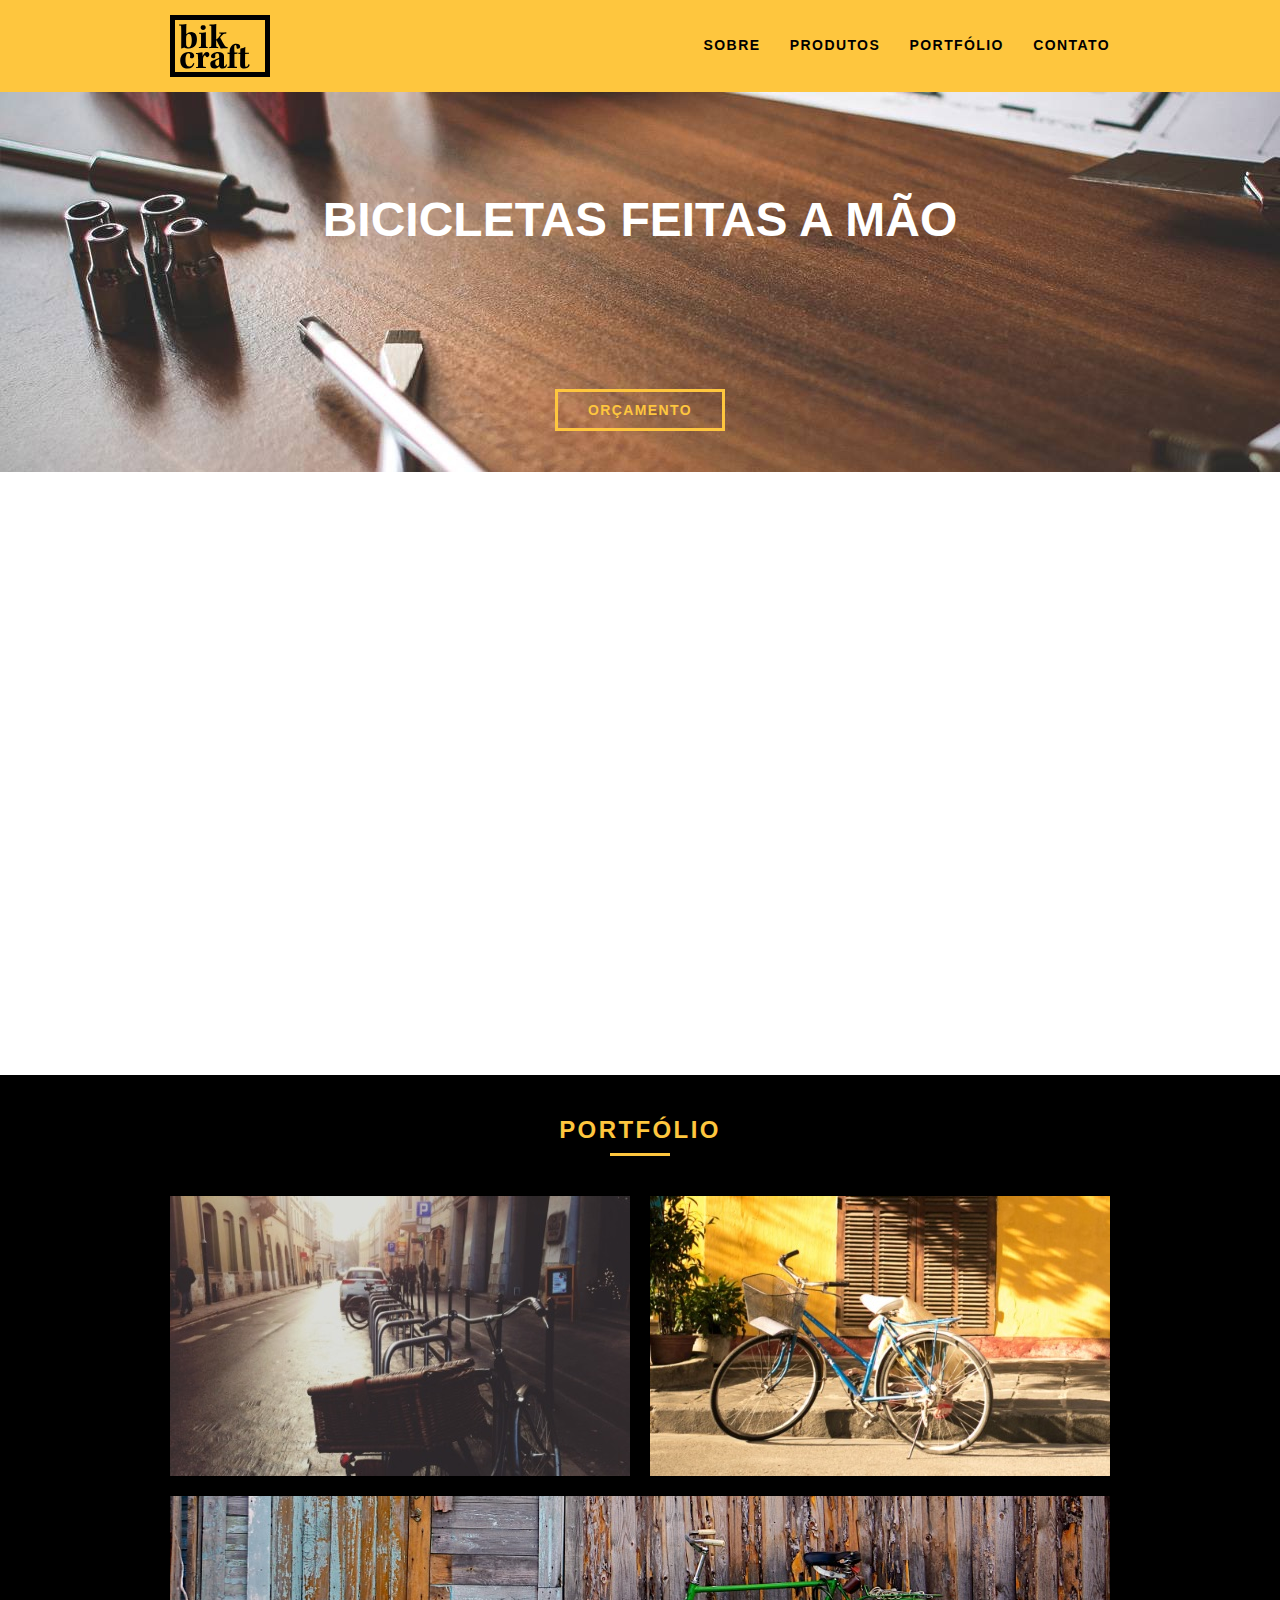
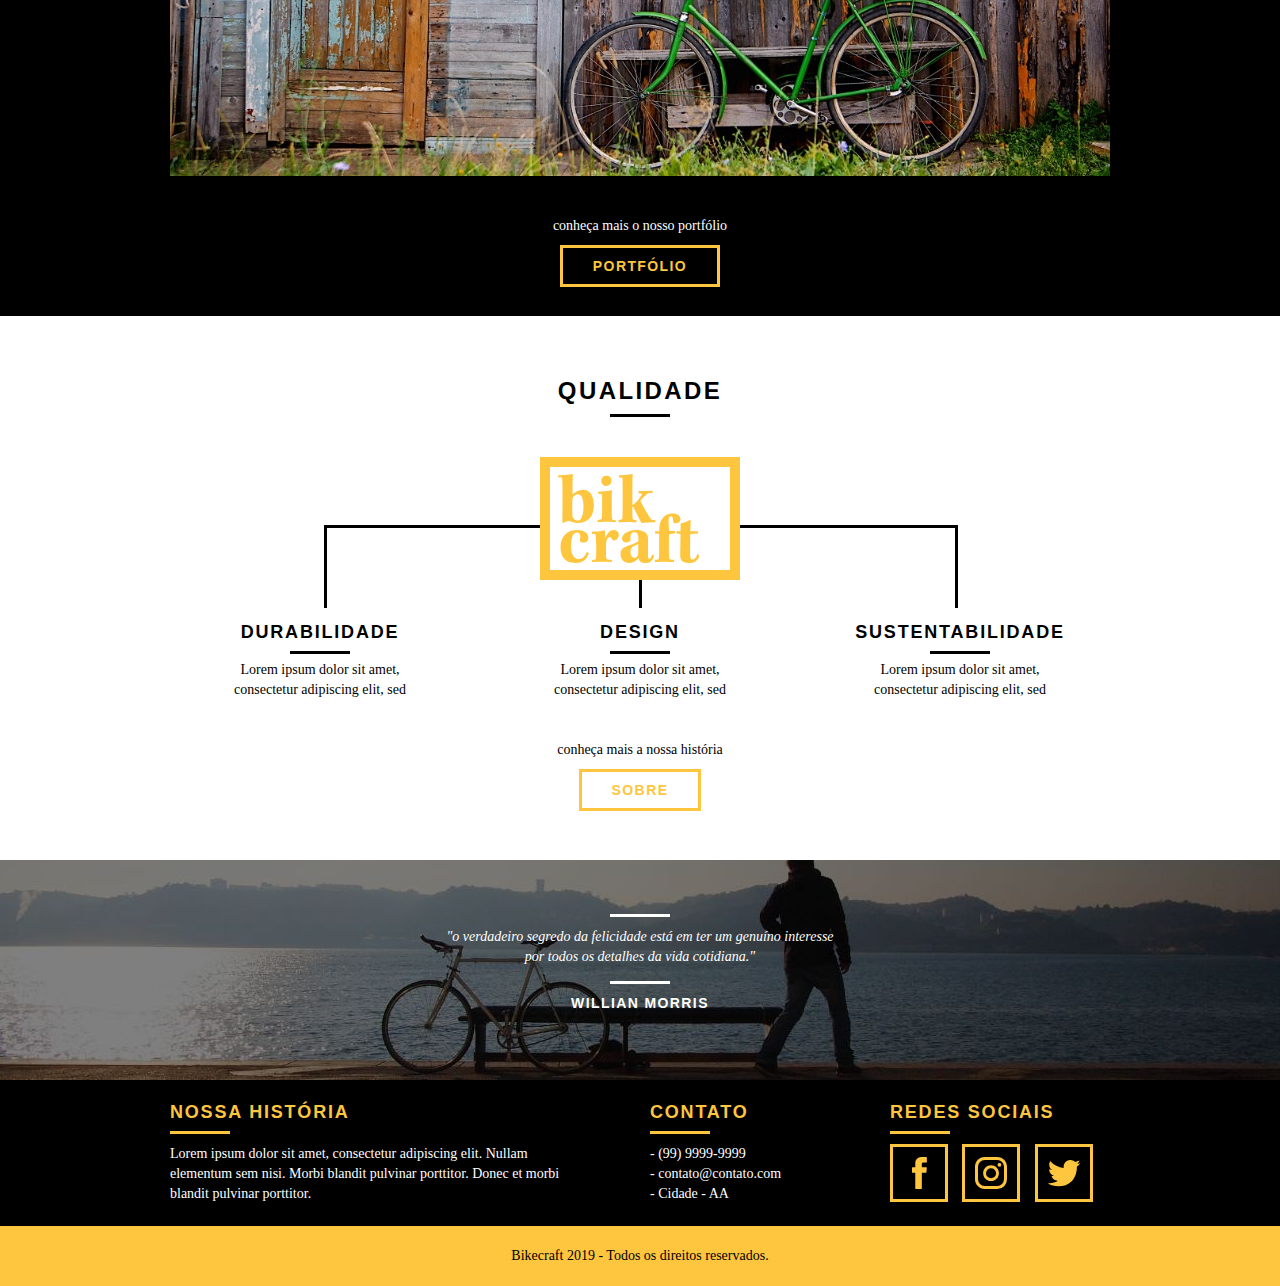
==== index.html @ b0b3959c "First Commit" ====
<!DOCTYPE html>
<html lang="pt-br">

<head>
	<meta charset="utf-8">
	<meta http-equiv=“Pragma” content=”no-cache”>
	<meta http-equiv=“Expires” content=”-1″>
	<meta http-equiv=“CACHE-CONTROL” content=”NO-CACHE”>
	<title>Bikcraft - Bicicletas Personalizadas - Em Vargem Grande Paulista</title><!--? até 70-->
	<meta name="description" content="Compre a sua bicicleta personalizada na Bikecraft.<!--? até 140-->
	Possuímos modelos Passeio, Retrô e Esporte.">
	<meta property="og:type" content="website"> 
	<meta property="og:title" content="Bikcraft - Home - Bicicletas Personalizadas"> 
	<meta property="og:description" content="Compre a sua bicicleta personalizada na Bikecraft.
	Possuímos modelos Passeio, Retrô e Esporte."> 
	<meta property="og:url" content="http://bickcraft.com/"> 
	<meta property="og:image" content="http://bickcraft.com/assets/og_image.png"> 
	<meta name="viewport" content="width=device-width, initial-scale=1"> 
	<link rel="shortcut icon" href="favicon.ico">
	
	<link rel="stylesheet" href="css/style.css">

<script>document.documentElement.classList.add('js');</script>
</head>

<body>
	<header class="header">
		<div class="container">
			<a href="index.html" class="grid-4">
				<img src="assets/bikcraft.svg" alt="Bikcraft_logo">
			</a>
			<nav class="grid-12 header_menu">
				<ul>
					<li><a href="sobre.html">Sobre</a></li>
					<li><a href="produtos.html">Produtos</a></li>
					<li><a href="portfolio.html">Portfólio</a></li>
					<li><a href="contato.html">Contato</a></li>
				</ul>
			</nav>
		</div>
	</header>
	<section class="introducao">
		<div class="container">
			<h1 data-anime="400" class="fadeInDown">Bicicletas feitas a mão</h1>
			<blockquote data-anime="800" class="quote-externo fadeInDown">
				<p>"Não tenha nada em sua casa que voce não considere util ou acredite ser bonito"</p>
				<cite data-anime="1200" class="fadeInDown">Willian Morris</cite>
			</blockquote>
			<a href="produtos.html" class="btn">Orçamento</a>
		</div>
	</section>
	<section  data-anime="1600" class="produtos container fadeInDown">
		<h2 class="subtitulo">Produtos</h2>
		<ul class="produtos_lista">

			<li class="grid-1-3">
				<div class="produtos_icone">
					<img src="assets/produtos/passeio.svg" alt="Bikcraft_Passeio">
				</div>
				<h3>Passeio</h3>
				<p>Lorem ipsum dolor sit amet, consectetur adipiscing elit, sed do eiusmod tempor.</p>
			</li>
			<li class="grid-1-3">
				<div class="produtos_icone">
					<img src="assets/produtos/esporte.svg" alt="Bikcraft_Esporte">
				</div>
				<h3>Esporte</h3>
				<p>Lorem ipsum dolor sit amet, consectetur adipiscing elit, sed do eiusmod tempor.</p>
			</li>
			<li class="grid-1-3">
				<div class="produtos_icone">
					<img src="assets/produtos/retro.svg" alt="Bikcraft_Retrô">
				</div>
				<h3>Retrô</h3>
				<p>Lorem ipsum dolor sit amet, consectetur adipiscing elit, sed do eiusmod tempor.</p>
			</li>
		</ul>
		<div class="call">
			<p>Clique aqui e veja o detalhe dos produtos.</p>
			<a href="produtos.html" class="btn btn_preto">produtos</a>
		</div>
	</section>
	<!-- Fim produtos -->
	<section class="portfolio">
		<div class="container">
			<h2 class="subtitulo">Portfólio</h2>
			<ul class="portfolio_lista">
				<li class="grid-8"><img src="assets/portfolio/retro.jpg" alt="Bicicleta Retrô"></li>
				<li class="grid-8"><img src="assets/portfolio/passeio.jpg" alt="Bicicleta Passeio"></li>
				<li class="grid-16"><img src="assets/portfolio/esporte.jpg" alt="Bicicleta Esporte"></li>
			</ul>
		</div>
		<div class="call">
			<p>conheça mais o nosso portfólio</p>
			<a href="portfolio.html" class="btn">Portfólio</a>
		</div>
	</section>
	<section class="qualidade container">
		<h2 class="subtitulo">Qualidade</h2>
		<img src="assets/bikcraft-qualidade.svg" alt="Bikcraft">
		<ul class="qualidade_lista">
			<li class="grid-1-3">
				<h3>Durabilidade</h3>
				<p>Lorem ipsum dolor sit amet, consectetur adipiscing elit, sed</p>
			</li>
			<li class="grid-1-3">
				<h3>Design</h3>
				<p>Lorem ipsum dolor sit amet, consectetur adipiscing elit, sed</p>
			</li>
			<li class="grid-1-3">
				<h3>Sustentabilidade</h3>
				<p>Lorem ipsum dolor sit amet, consectetur adipiscing elit, sed</p>
			</li>
		</ul>
		<div class="call">
			<p>conheça mais a nossa história</p>
			<a href="sobre.html" class="btn btn_preto">Sobre</a>
		</div>
	</section>
	<div class="quebra">
		<blockquote class="quote-externo container">
			<p>"o verdadeiro segredo da felicidade está em ter um genuíno interesse por todos os detalhes da vida cotidiana."
			</p>
			<cite>Willian Morris</cite>
		</blockquote>
	</div>
	<footer>
		<div class="footer">
			<div class="container">

				<div class="grid-8 footer_historia">
					<h3>Nossa História</h3>
					<p>Lorem ipsum dolor sit amet, consectetur adipiscing elit. Nullam elementum sem nisi. Morbi blandit pulvinar
						porttitor. Donec et morbi blandit pulvinar porttitor.</p>
				</div>

				<div class="grid-4 footer_contato">
					<h3>Contato</h3>
					<ul>
						<li>- (99) 9999-9999</li>
						<li>- contato@contato.com</li>
						<li>- Cidade - AA</li>
					</ul>
				</div>

				<div class="grid-4 footer_sociais">
					<h3>Redes Sociais</h3>
					<ul>
						<li><a href="http://facebook.com" target="_blank"><img src="assets/redes-sociais/facebook.svg" alt="Facebook"></a></li>
						<li><a href="http://instagram.com" target="_blank"><img src="assets/redes-sociais/instagram.svg" alt="Instagram"></a></li>
						<li><a href="http://twitter.com" target="_blank"><img src="assets/redes-sociais/twitter.svg" alt="Twitter"></a></li>				
					</ul>
				</div>
				
			</div>
		</div>
		<div class="copy">
			<div class="container">
				<p class="grid-16">Bikecraft 2019 - Todos os direitos reservados.</p>
			</div>
		</div>
	</footer>
	<script src="./js/simple-anime.js"></script>
	<script src="./js/script.js"></script>
</body>

</html>
---- css/style.css ----
html{line-height:1.15;-webkit-text-size-adjust:100%}body{margin:0}main{display:block}h1{font-size:2em;margin:.67em 0}hr{box-sizing:content-box;height:0;overflow:visible}pre{font-family:monospace,monospace;font-size:1em}a{background-color:transparent}abbr[title]{border-bottom:none;text-decoration:underline;text-decoration:underline dotted}b,strong{font-weight:bolder}code,kbd,samp{font-family:monospace,monospace;font-size:1em}small{font-size:80%}sub,sup{font-size:75%;line-height:0;position:relative;vertical-align:baseline}sub{bottom:-.25em}sup{top:-.5em}img{border-style:none}button,input,optgroup,select,textarea{font-family:inherit;font-size:100%;line-height:1.15;margin:0}button,input{overflow:visible}button,select{text-transform:none}button,[type="button"],[type="reset"],[type="submit"]{-webkit-appearance:button}button::-moz-focus-inner,[type="button"]::-moz-focus-inner,[type="reset"]::-moz-focus-inner,[type="submit"]::-moz-focus-inner{border-style:none;padding:0}button:-moz-focusring,[type="button"]:-moz-focusring,[type="reset"]:-moz-focusring,[type="submit"]:-moz-focusring{outline:1px dotted ButtonText}fieldset{padding:.35em .75em .625em}legend{box-sizing:border-box;color:inherit;display:table;max-width:100%;padding:0;white-space:normal}progress{vertical-align:baseline}textarea{overflow:auto}[type="checkbox"],[type="radio"]{box-sizing:border-box;padding:0}[type="number"]::-webkit-inner-spin-button,[type="number"]::-webkit-outer-spin-button{height:auto}[type="search"]{-webkit-appearance:textfield;outline-offset:-2px}[type="search"]::-webkit-search-decoration{-webkit-appearance:none}::-webkit-file-upload-button{-webkit-appearance:button;font:inherit}details{display:block}summary{display:list-item}template{display:none}[hidden]{display:none}a{text-decoration:none}ol,ul{list-style:none}html,body,div,span,iframe,h1,h2,h3,h4,h5,h6,p,blockquote,a,em,img,dl,dt,dd,ol,ul,li,fieldset,form,label,legend,article,footer,header,nav,section,main{margin:0;padding:0;border:0;vertical-align:baseline}h1,h2,h3,h4,h5,h6,p,a,ul{font-size:1em;font-weight:400}*,:before,:after{-webkit-box-sizing:border-box;-moz-box-sizing:border-box;box-sizing:border-box}.container{width:960px;margin:0 auto;padding:0;position:relative}.container:after,.container:before{content:" ";display:table}.container:after{clear:both}.grid-1,.grid-2,.grid-3,.grid-4,.grid-5,.grid-6,.grid-7,.grid-8,.grid-9,.grid-10,.grid-11,.grid-12,.grid-13,.grid-14,.grid-15,.grid-16,.grid-1-3{float:left;margin-left:10px;margin-right:10px}.grid-1{width:40px}.grid-2{width:100px}.grid-3{width:160px}.grid-4{width:220px}.grid-5{width:280px}.grid-6{width:340px}.grid-7{width:400px}.grid-8{width:460px}.grid-9{width:520px}.grid-10{width:580px}.grid-11{width:640px}.grid-12{width:700px}.grid-13{width:760px}.grid-14{width:820px}.grid-15{width:880px}.grid-16{width:940px}.grid-1-3{width:300px}@media only screen and (min-width: 788px) and (max-width: 979px){.container{width:788px}.grid-1{width:28px}.grid-2{width:76px}.grid-3{width:124px}.grid-4{width:172px}.grid-5{width:220px}.grid-6{width:268px}.grid-7{width:316px}.grid-8{width:364px}.grid-9{width:412px}.grid-10{width:460px}.grid-11{width:508px}.grid-12{width:556px}.grid-13{width:604px}.grid-14{width:652px}.grid-15{width:700px}.grid-16{width:748px}.grid-1-3{width:236px}}@media only screen and (max-width: 805px){.container{width:300px}.grid-1,.grid-2,.grid-3,.grid-4,.grid-5,.grid-6,.grid-7,.grid-8,.grid-9,.grid-10,.grid-11,.grid-12,.grid-13,.grid-14,.grid-15,.grid-16,.grid-1-3{width:300px;margin:0 0 20px;float:none}}body{font-family:Arial,Helvetica,sans-serif}p{font-family:Georgia,'Times New Roman',serif;font-size:14px;line-height:20px}.btn{border:3px solid #FEC63E;color:#FEC63E;font-size:14px;font-weight:700;letter-spacing:.1em;line-height:20px;padding:10px 30px;text-transform:uppercase;transition:all .15s ease-out}.btn:hover{border-color:#fff;color:#fff;box-shadow:5px 5px 1px 0 #fff;transition:all .15s ease-out}.btn.btn_preto:hover{border-color:#000;color:#000;box-shadow:5px 5px 1px 0 #000;transition:.15s}.subtitulo{font-weight:700;font-size:24px;line-height:30px;letter-spacing:.1em;color:#000;text-transform:uppercase;text-align:center;margin-bottom:40px}.subtitulo:after{content:"";display:block;width:60px;height:3px;background:#000;margin:8px auto}.subtitulo_interno{font-weight:700;font-size:24px;line-height:30px;letter-spacing:.1em;color:#000;text-transform:uppercase;margin-bottom:20px}.subtitulo_interno:after{content:"";display:block;width:60px;height:3px;background:#000}img{display:block;max-width:100%}.header{background:#FEC63E;padding:15px 0;position:fixed;top:0;width:100%;z-index:10}.header_menu{text-align:right}.header_menu ul li{display:inline-block;margin-left:25px;margin-top:20px}.header_menu ul li a{color:#000;font-weight:700;text-transform:uppercase;letter-spacing:.1em;font-size:14px;line-height:20px;padding:10px 0}.header_menu ul li a:hover{color:#fff}.header_menu ul li a.menu_ativo{color:#fff}.introducao{width:100%;height:380px;background:url(../assets/bg.jpg);background-size:cover;margin-top:92px;text-align:center;padding-top:100px}.introducao h1{font-size:48px;color:#fff;font-weight:700;text-transform:uppercase}.quote-externo{max-width:320px;margin:0 auto;margin-bottom:40px;color:#fff}.quote-externo p{font-style:italic}.quote-externo p:before,.quote-externo p:after{content:"";display:block;width:60px;height:3px;background:#fff;margin:14px auto 10px}.quote-externo cite{font-style:normal;text-transform:uppercase;font-weight:700;font-size:14px;letter-spacing:.1em}.introducao_interna{width:100%;margin-top:92px;height:160px;background-size:cover;text-align:center;color:#fff;padding-top:30px}.introducao_interna h1{font-size:36px;font-weight:700;text-transform:uppercase}.introducao_interna h1:after{content:"";display:block;width:60px;height:3px;background:#fff;margin:6px auto 10px}.produtos{padding:60px 0}.produtos_lista li{background:#FEC63E;text-align:center}.produtos_lista li img{margin:0 auto}.produtos_lista li h3{font-weight:700;font-size:18px;line-height:25px;text-transform:uppercase;letter-spacing:.1em;margin-top:20px}.produtos_lista li h3:after{content:"";display:block;width:60px;height:3px;background:#000;margin:2px auto}.produtos_lista li p{padding:10px 20px 20px}.produtos_icone{background:#000;padding:20px}.call{padding-top:40px;text-align:center;clear:both}.call p{margin-bottom:20px}.portfolio{width:100%;background-color:#000;padding:40px 0}.portfolio .subtitulo{color:#FEC63E}.portfolio .subtitulo:after{background:#FEC63E}.portfolio_lista li:last-child{margin-top:20px}.portfolio .call p{color:#fff}.qualidade{padding:60px 0}.qualidade:after{content:'';width:634px;height:83px;display:block;background:url(../assets/linhas.svg);position:absolute;top:209px;right:162px;z-index:-1}.qualidade img{margin:0 auto}.qualidade_lista{padding-top:20px;overflow:auto}.qualidade_lista li{text-align:center;padding:0 40px}.qualidade_lista li h3{font-weight:700;font-size:18px;line-height:25px;text-transform:uppercase;letter-spacing:.1em;margin-top:20px}.qualidade_lista li h3:after{content:"";display:block;width:60px;height:3px;background:#000;margin:6px auto}.quebra{width:100%;height:220px;background:url(../assets/bg-footer.jpg) no-repeat center;background-size:cover;text-align:center;padding-top:40px}.quebra .quote-externo{max-width:400px}.footer{width:100%;background:#000;color:#fff;padding:20px 0}.footer h3{font-size:18px;line-height:25px;color:#FEC63E;text-transform:uppercase;letter-spacing:.1em;font-weight:700}.footer h3:after{content:'';display:block;width:60px;height:3px;background:#FEC63E;margin:6px 0 10px}.footer_historia{padding-right:40px}.footer_contato ul li{font-size:14px;line-height:20px;font-family:Georgia,'Times New Roman',serif}.footer_sociais ul li{display:inline-block;margin-right:10px}.footer_sociais ul li a{border:3px solid #FEC63E;display:block;padding:10px;transition:all .15s ease-out}.footer_sociais ul li a:hover{border-color:#fff;box-shadow:5px 5px 1px 0 #fff;transition:all .15s ease-out}.copy{width:100%;background:#FEC63E;padding:20px 0;text-align:center}.js [data-slide]{position:relative}.js [data-slide]>*{position:absolute;top:0;opacity:0}.js [data-slide]>.active{position:relative;opacity:1;transition:opacity 1s}.js [data-slide-nav]{display:block;text-align:center;margin-top:20px}.js [data-slide-nav] > button{display:inline-block;width:12px;height:12px;margin:4px;border:none;padding:0;border-radius:6px;text-indent:-99px;overflow:hidden;background-color:#1d1d1d}.js [data-slide-nav] button.active{background-color:#FEC63E}.js [data-anime]{opacity:0}.js .fadeInDown{transform:translate3d(0px,-20px,0)}.js .anime{opacity:1;transform:none;transition:opacity 800ms,transform 800ms}.hide{visibility:hidden;position:absolute;height:0}#form-sucesso{color:#31aa39}#form-erro{color:#f64540}.interna_sobre{background:url(../assets/bg-sobre.jpg) no-repeat center;background-size:cover}.missao_sobre{padding-top:60px}.missao_sobre p{font-size:18px;line-height:25px;margin-bottom:1em;padding-right:60px}.missao_sobre ul li{font-family:Georgia,'Times New Roman',serif;font-size:18px;line-height:30px}.foto_equipe{padding-top:20px}.interna_produtos{background:url(../assets/bg-produtos.jpg) no-repeat center;background-size:cover}.produtos_item{padding-top:60px}.produtos_item h2{color:#fff;font-size:36px;text-transform:uppercase;letter-spacing:.1em;font-weight:700;position:relative;top:-180px;text-align:center;margin-bottom:-59px}.produtos_item h2:after,.produtos_item h2:before{content:"";display:block;width:60px;height:3px;background:#fff;margin:6px auto 8px}.produto_icone{background-color:#000;padding:70px 0}.produto_icone img{margin:0 auto}.produto_info{background-color:#000}.produto_info p{color:#fff;font-size:18px;line-height:25px;padding:30px 40px;height:180px}.produto_info ul li{background-color:#fec63e;text-transform:uppercase;font-size:18px;font-weight:700;line-height:20px;float:left;width:229px;height:49px;text-align:center;padding-top:16px}.produto_info ul li:nth-child(1),.produto_info ul li:nth-child(2){margin-bottom:2px}.produto_info ul li:nth-child(even){margin-left:2px}.orcamento{background-color:#000;width:100%;margin-top:60px;padding:40px 0}.orcamento_dados{color:#fff}.orcamento_dados h3{font-size:18px;text-transform:uppercase;color:#fec63e;line-height:25px;font-weight:700}.orcamento_dados span{display:block;font-weight:700;font-size:18px;font-family:Georgia,'Times New Roman',Times,serif;line-height:30px}.orcamento_dados span:nth-of-type(2){margin-bottom:30px}.orcamento_dados ul{padding-right:60px}.orcamento_dados ul li{font-family:Georgia,'Times New Roman',Times,serif;font-size:14px;padding:10px}.orcamento_dados ul li:nth-child(odd){background-color:#1d1d1d}.orcamento_dados p{margin:8px 0}.orcamento h2{color:#fec63e}.orcamento h2:after{background-color:#fec63e}.form{padding-right:60px}.form label{display:block;color:#fff;font-family:Georgia,'Times New Roman',Times,serif;font-size:18px;line-height:25px}.form input{display:block;width:100%;border:4px solid #fec63e;background-color:#000;color:#fff;padding:5px 10px;margin-bottom:10px;outline:none;font-size:14px;font-family:Georgia,'Times New Roman',Times,serif}.form textarea{display:block;width:100%;height:120px;border:4px solid #fec63e;background-color:#000;color:#fff;padding:5px 10px;margin-bottom:20px;outline:none;font-size:14px;font-family:Georgia,'Times New Roman',Times,serif}.form button{background:none;padding:7px 40px}.interna_portfolio{background:url(../assets/bg-portfolio.jpg) no-repeat center;background-size:cover}.quote_clientes{padding:60px;max-width:460px;margin:0 auto}.quote_clientes p{text-align:center;font-family:Georgia,'Times New Roman',Times,serif;font-size:18px;line-height:25px;font-style:italic;margin-bottom:20px}.quote_clientes cite{font-size:18px;font-weight:700;text-align:right;float:right;font-style:normal}.interna_contato{background:url(../assets/bg-contato.jpg) no-repeat center;background-size:cover}.contato{padding:40px 0}.form_contato{padding-right:60px}.form_contato label{display:block;font-family:Georgia,'Times New Roman',Times,serif;font-size:18px;line-height:25px}.form_contato input{display:block;width:100%;border:4px solid #fec63e;color:#000;padding:5px 10px;margin-bottom:10px;outline:none;font-size:14px;font-family:Georgia,'Times New Roman',Times,serif}.form_contato textarea{display:block;width:100%;height:120px;border:4px solid #fec63e;color:#000;padding:5px 10px;margin-bottom:20px;outline:none;font-size:14px;font-family:Georgia,'Times New Roman',Times,serif}.form_contato button{background:none;padding:7px 40px}.contato_dados{color:#000}.contato_dados h3{font-size:18px;text-transform:uppercase;color:#fec63e;line-height:25px;font-weight:700}.contato_dados span{display:block;font-size:18px;font-family:Georgia,'Times New Roman',Times,serif;line-height:30px}.contato_dados span:nth-of-type(even){margin-bottom:30px}.contato_dados ul{margin-top:5px}.contato_dados ul li{display:inline-block;margin-right:10px}.contato_dados ul li a{border:3px solid #FEC63E;display:block;padding:10px;transition:all .15s ease-out}.contato_dados ul li a:hover{border-color:#000;box-shadow:5px 5px 1px 0 #000;transition:all .15s ease-out}.contato_mapa{margin-bottom:60px}@media only screen and (min-width: 788px) and (max-width: 979px){.qualidade:after{right:75px}.qualidade_lista li{padding:0 20px;padding:0 10px 0 30px}.footer_sociais ul li a{padding:5px}.footer_sociais ul li a img{width:26px;height:26px}.produtos_item h2{top:-155px;margin-bottom:-59px}.produto_icone{padding:41px 0}.produto_info p{font-size:14px;line-height:20px;height:122px;padding:20px 30px}.produto_info ul li{width:181px;height:49px}}@media only screen and (max-width: 805px){.header{position:relative;padding-bottom:0}.header_menu ul li a.menu_ativo{border:4px solid #fff}.header img{margin:0 auto 10px}.header_menu{text-align:center}.header_menu ul li{margin:5px}.header_menu ul li a{border:4px solid #000;width:136px;display:block;float:left;transition:all .15s ease-out}.header_menu ul li a:hover{border-color:#fff;transition:all .15s ease-out}.introducao{margin-top:0;padding-top:40px;background-position:-278px}.introducao h1{font-size:36px}.introducao_interna{margin-top:0}.call{padding-top:10px}.qualidade:after{display:none}.qualidade_lista li{padding:0 40px 20px;border-bottom:3px solid #000}.qualidade_lista li:first-child{border-top:3px solid #000}.missao_sobre p{font-size:14px;line-height:20px;padding-right:0}.missao_sobre ul li{font-size:14px;line-height:20px}.produtos_item h2{top:-100px;margin-bottom:-64px}.produto_icone{padding:41px 0}.produto_info p{font-size:14px;line-height:20px;height:auto;padding:20px 30px}.produto_info ul li{width:149px;height:49px;font-size:14px;line-height:20px;padding-top:16px}.form{padding-right:0}.form button{margin-left:20px}.orcamento_dados ul{padding-right:0}.quote_clientes{padding:40px 0}.form_contato{padding-right:0;margin-bottom:40px}.form_contato button{margin-left:20px}}
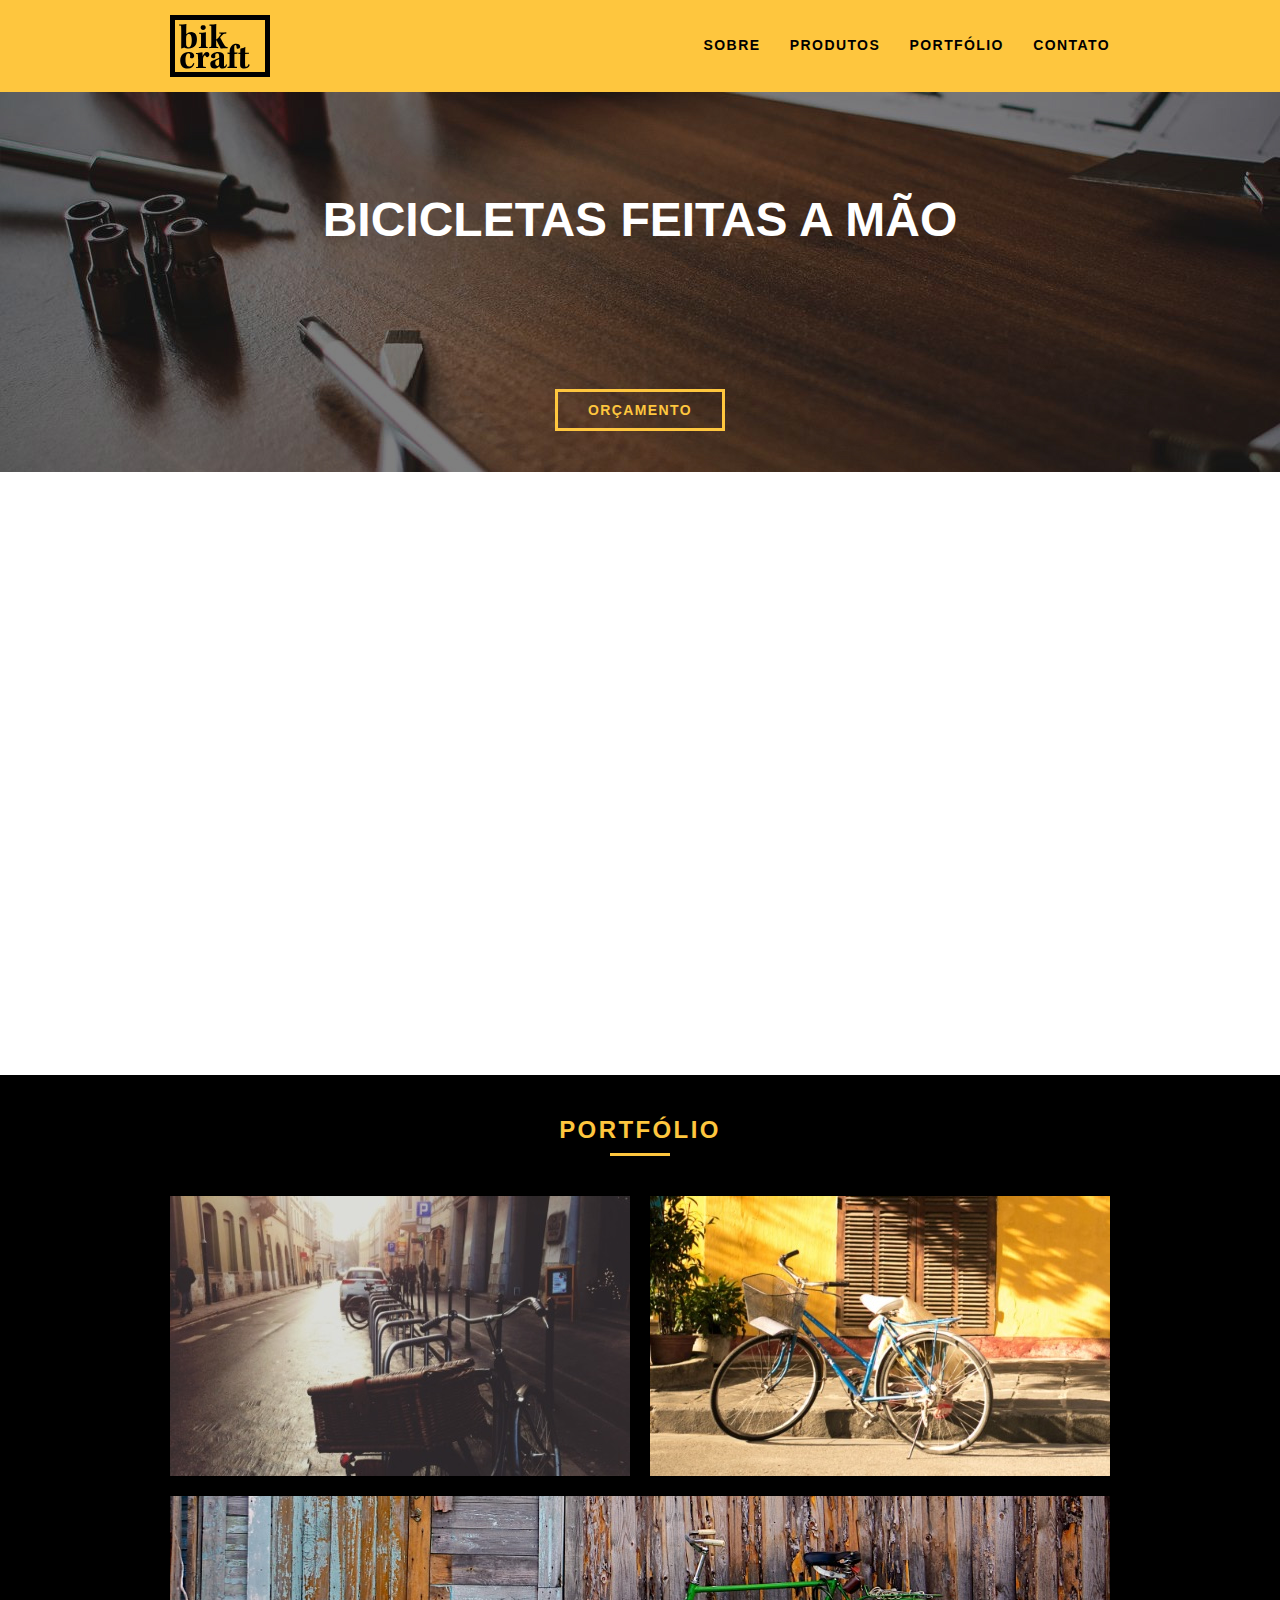
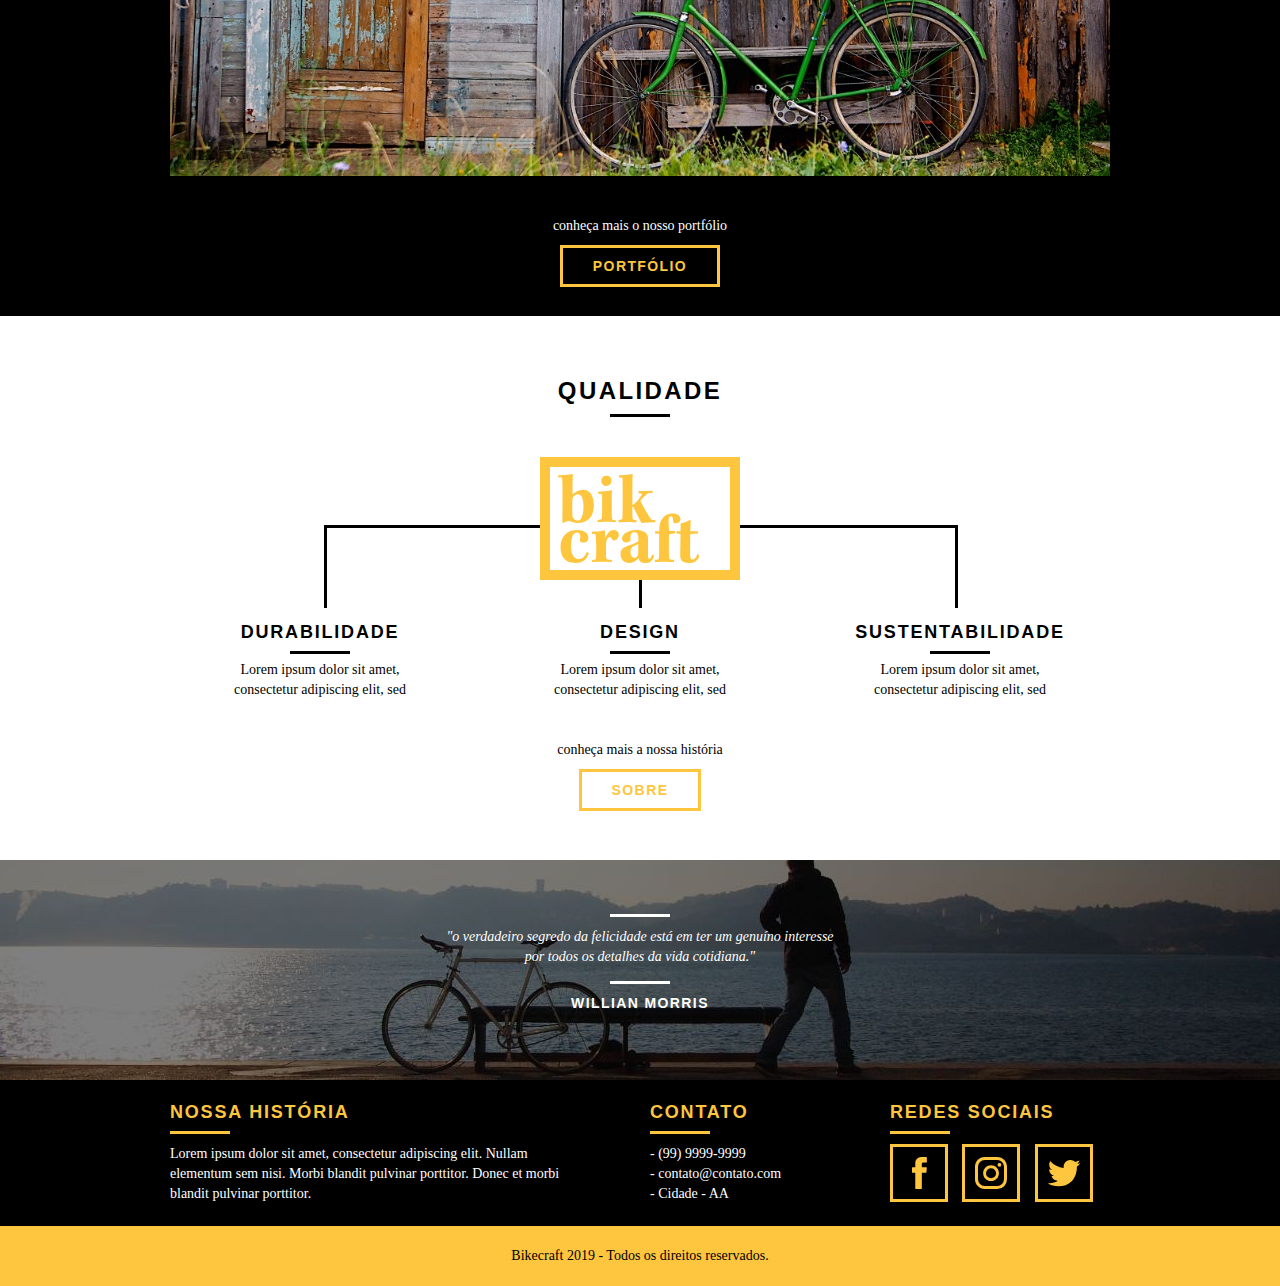
==== commit f854993f: "Changed image filters due to poor readability on white texts. Removed unnecessary php mail sender." ====
--- a/index.html
+++ b/index.html
@@ -3,9 +3,6 @@
 
 <head>
 	<meta charset="utf-8">
-	<meta http-equiv=“Pragma” content=”no-cache”>
-	<meta http-equiv=“Expires” content=”-1″>
-	<meta http-equiv=“CACHE-CONTROL” content=”NO-CACHE”>
 	<title>Bikcraft - Bicicletas Personalizadas - Em Vargem Grande Paulista</title><!--? até 70-->
 	<meta name="description" content="Compre a sua bicicleta personalizada na Bikecraft.<!--? até 140-->
 	Possuímos modelos Passeio, Retrô e Esporte.">
